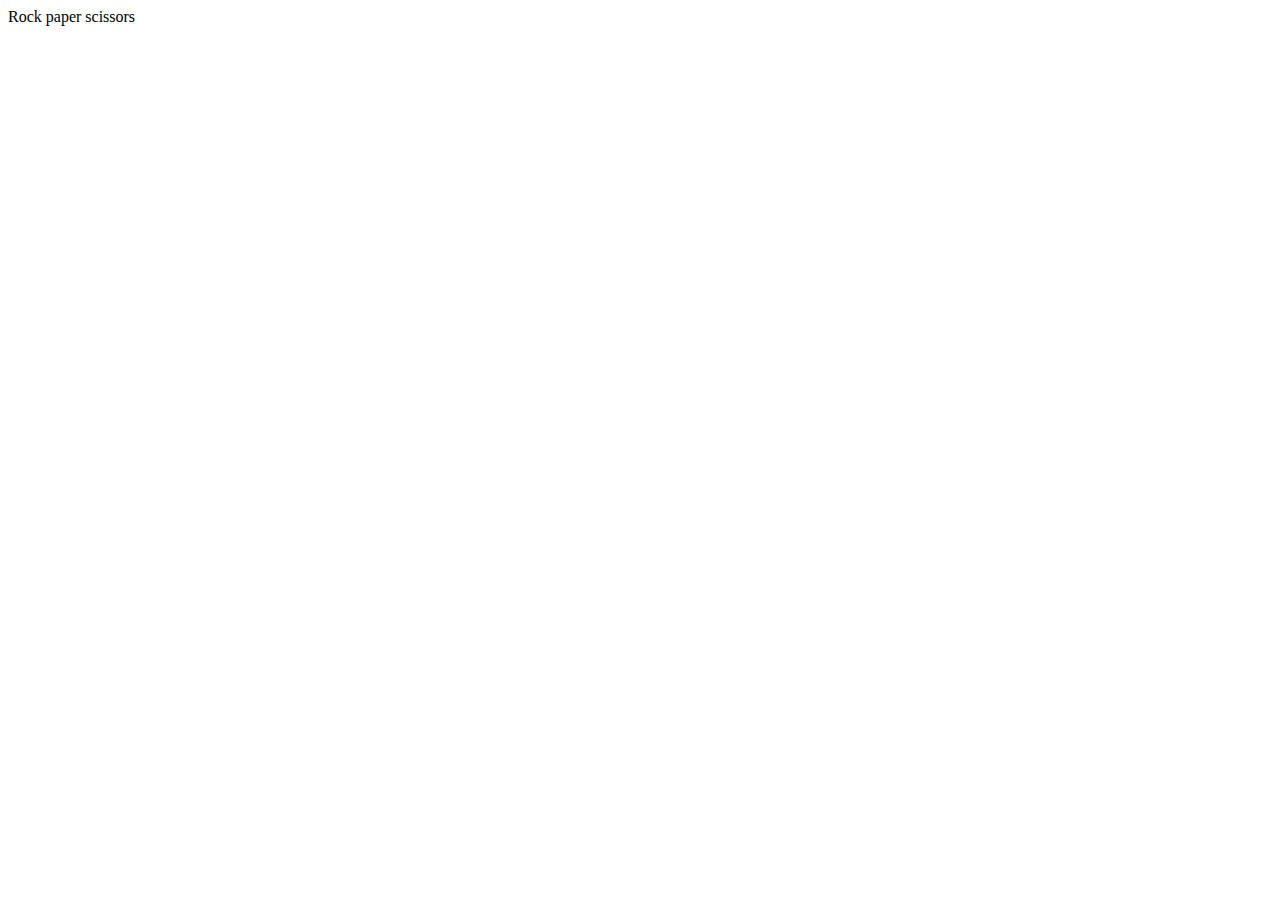
==== index.html @ d4fedc41 "finished" ====
<html lang="en">
<head>
    <meta charset="UTF-8">
    <meta http-equiv="X-UA-Compatible" content="IE=edge">
    <meta name="viewport" content="width=device-width, initial-scale=1.0">
    <title>Document</title>
    <link rel="shortcut icon" href="#">
</head>
<body>
    <p>Rock paper scissors</p>
    <script src="script.js">Rock</script>
    
</body>
</html>
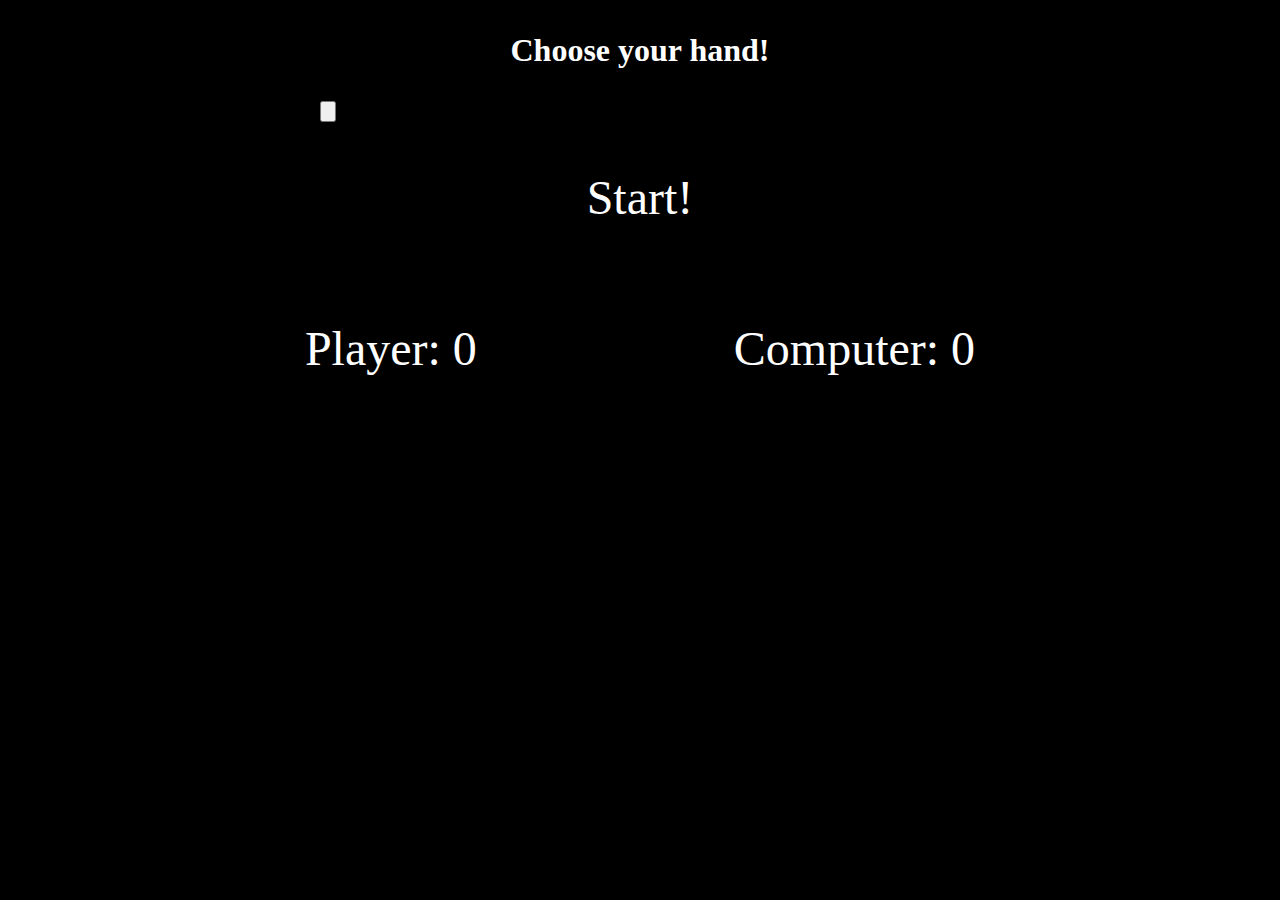
==== commit 60d8c967: "fixed loop problem" ====
--- a/index.html
+++ b/index.html
@@ -1,14 +1,54 @@
+<!DOCTYPE html>
 <html lang="en">
 <head>
     <meta charset="UTF-8">
     <meta http-equiv="X-UA-Compatible" content="IE=edge">
     <meta name="viewport" content="width=device-width, initial-scale=1.0">
     <title>Document</title>
-    <link rel="shortcut icon" href="#">
+    <link rel="stylesheet" href="styles.css">
 </head>
 <body>
-    <p>Rock paper scissors</p>
-    <script src="script.js">Rock</script>
+    <div class="container">
+        <h3>Choose your hand!</h3>
+        <div class="player buttons">
+            <button class="playerRock rockBtn" value="rock">
+                <img class="rockBtn button" value="rock" src="images/rock.png" alt="">
+            </button>
+            <div class="playerPaper" value="paper">
+                <img class="paperBtn button" value="paper" src="images/paper.png" alt="">
+            </div>
+            <div class="playerScissors" value="scissors">
+                <img class="scissorsBtn button" value="scissors" src="images/scissors.png" alt="">
+            </div>
+        </div>
+
+        <div class="center">
+            <p class="message">Start!</p>
+                <div class="score">
+                    <p class="pScore">Player: 0</p>
+                    <p class="cScore">Computer: 0</p>
+                </div>
+        </div>
+
+        <div class="computer">
+            <div class="compRock">
+                <img class="compRock" src="images/rock.png" alt="">
+            </div>
+            <div class="paper">
+                <img class="compPaper" src="images/paper.png" alt="">
+            </div>
+            <div class="compScissors">
+                <img class="comPscissors" src="images/scissors.png" alt="">
+            </div>
+
+        </div>
+
+
+
+
+
+    </div>
     
+    <script src="script.js"></script>
 </body>
 </html>--- a/styles.css
+++ b/styles.css
@@ -0,0 +1,72 @@
+body {
+    background-color: black;
+}
+
+div.player {
+    display: flex;
+    justify-content: space-evenly;
+}
+
+div.computer {
+    display: flex;
+    justify-content: space-evenly;
+}
+
+
+h3 {
+    font-size: 2em;
+    display: block;
+    align-self: center;
+    text-align: center;
+    color: white;
+}
+
+.score {
+    display: flex;
+    align-items: center;
+    justify-content: stretch;
+
+    /* margin-top: 100px; */
+}
+
+div.score {
+    display: flex;
+    justify-content: center;
+}
+
+p.message {
+    color: white;
+    display: flex;
+    justify-content: center;
+    text-align: center;
+    font-size: 3em;
+}
+
+.hide {
+    display: none;
+}
+
+div.score {
+    display: flex;
+    justify-content: space-evenly;
+    color: white;
+    font-size: 3em;
+    padding: 0 40px;
+}
+
+/* p.pScore {
+    color: white;
+
+}
+
+p.cScore {
+    color: white;
+    font-size: 3em;
+    padding: 0 40px;
+} */
+
+div.center {
+    display: center;
+    align-items: center;
+    justify-content: center;
+}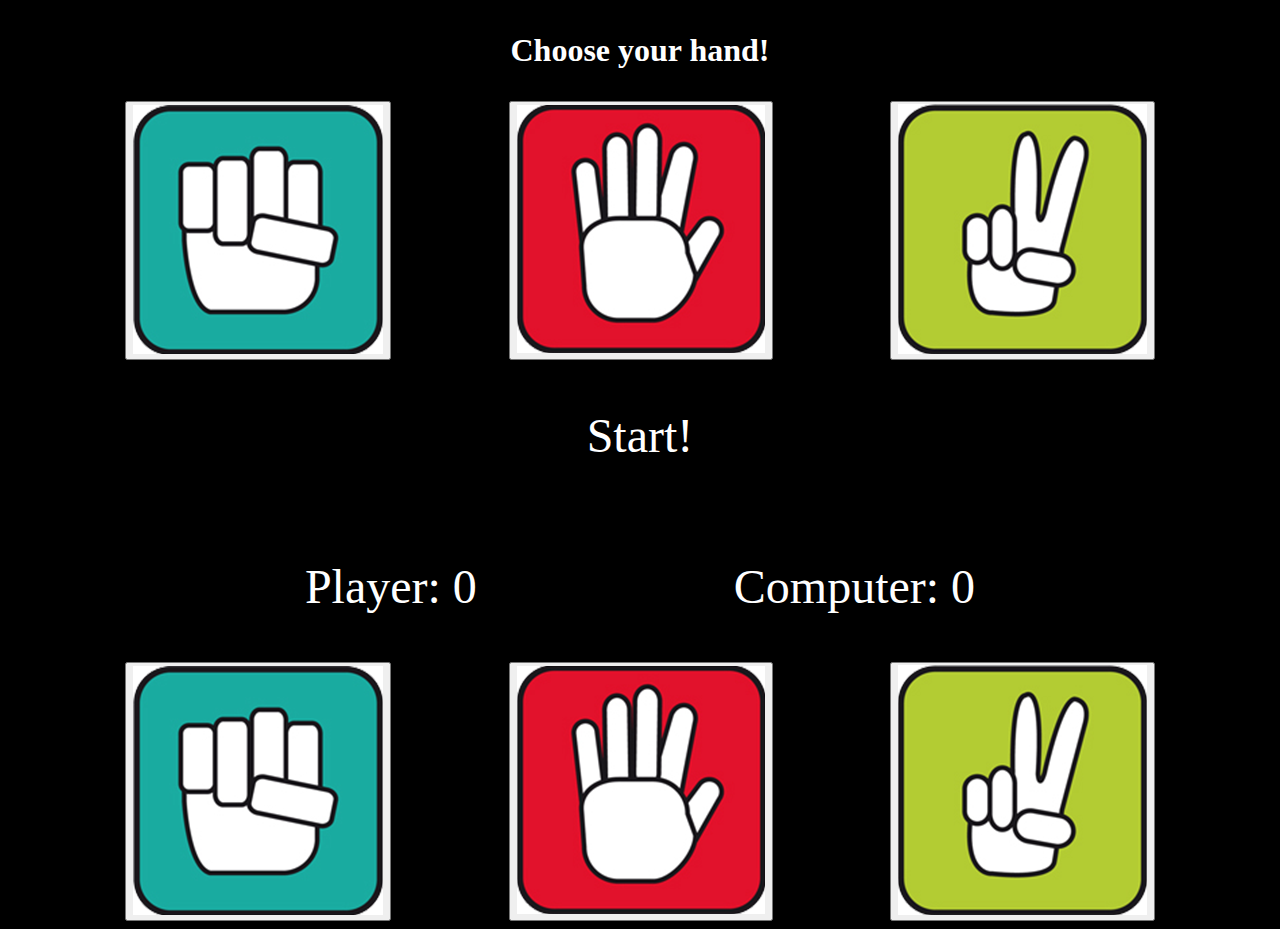
==== commit 33a5da7e: "finished UI" ====
--- a/index.html
+++ b/index.html
@@ -11,35 +11,35 @@
     <div class="container">
         <h3>Choose your hand!</h3>
         <div class="player buttons">
-            <button class="playerRock rockBtn" value="rock">
-                <img class="rockBtn button" value="rock" src="images/rock.png" alt="">
+            <button class="playerRock rockBtn btn" value="rock">
+                <img class="button" value="rock" src="images/rock.png" alt="">
             </button>
-            <div class="playerPaper" value="paper">
-                <img class="paperBtn button" value="paper" src="images/paper.png" alt="">
-            </div>
-            <div class="playerScissors" value="scissors">
-                <img class="scissorsBtn button" value="scissors" src="images/scissors.png" alt="">
-            </div>
+            <button class="playerPaper paperBtn btn" value="paper">
+                <img class="button" value="paper" src="images/paper.png" alt="">
+            </button>
+            <button class="playerScissors scissorsBtn btn" value="scissors">
+                <img class="button" value="scissors" src="images/scissors.png" alt="">
+            </button>
         </div>
 
         <div class="center">
             <p class="message">Start!</p>
                 <div class="score">
-                    <p class="pScore">Player: 0</p>
-                    <p class="cScore">Computer: 0</p>
+                    <p class="playerScore">Player: 0</p>
+                    <p class="compScore">Computer: 0</p>
                 </div>
         </div>
 
         <div class="computer">
-            <div class="compRock">
-                <img class="compRock" src="images/rock.png" alt="">
-            </div>
-            <div class="paper">
-                <img class="compPaper" src="images/paper.png" alt="">
-            </div>
-            <div class="compScissors">
-                <img class="comPscissors" src="images/scissors.png" alt="">
-            </div>
+            <button class="compRock">
+                <img  src="images/rock.png" alt="">
+            </button>
+            <button class="compPaper">
+                <img  src="images/paper.png" alt="">
+            </button>
+            <button class="compScissors">
+                <img  src="images/scissors.png" alt="">
+            </button>
 
         </div>
 
--- a/styles.css
+++ b/styles.css
@@ -1,72 +1,64 @@
 body {
-    background-color: black;
+  background-color: black;
 }
 
 div.player {
-    display: flex;
-    justify-content: space-evenly;
+  display: flex;
+  justify-content: space-evenly;
 }
 
 div.computer {
-    display: flex;
-    justify-content: space-evenly;
+  display: flex;
+  justify-content: space-evenly;
 }
 
-
 h3 {
-    font-size: 2em;
-    display: block;
-    align-self: center;
-    text-align: center;
-    color: white;
+  font-size: 2em;
+  display: block;
+  align-self: center;
+  text-align: center;
+  color: white;
 }
 
 .score {
-    display: flex;
-    align-items: center;
-    justify-content: stretch;
+  display: flex;
+  align-items: center;
+  justify-content: stretch;
 
-    /* margin-top: 100px; */
+  /* margin-top: 100px; */
 }
 
 div.score {
-    display: flex;
-    justify-content: center;
+  display: flex;
+  justify-content: center;
 }
 
 p.message {
-    color: white;
-    display: flex;
-    justify-content: center;
-    text-align: center;
-    font-size: 3em;
+  color: white;
+  display: flex;
+  justify-content: center;
+  text-align: center;
+  font-size: 3em;
 }
 
 .hide {
-    display: none;
+  display: none;
 }
 
 div.score {
-    display: flex;
-    justify-content: space-evenly;
-    color: white;
-    font-size: 3em;
-    padding: 0 40px;
+  display: flex;
+  justify-content: space-evenly;
+  color: white;
+  font-size: 3em;
+  padding: 0 40px;
 }
 
-/* p.pScore {
-    color: white;
-
+div.center {
+  display: center;
+  align-items: center;
+  justify-content: center;
 }
 
-p.cScore {
-    color: white;
-    font-size: 3em;
-    padding: 0 40px;
-} */
-
-div.center {
-    display: center;
-    align-items: center;
-    justify-content: center;
-}+.btn:hover {
+  transform: scale(1.2);
+}
